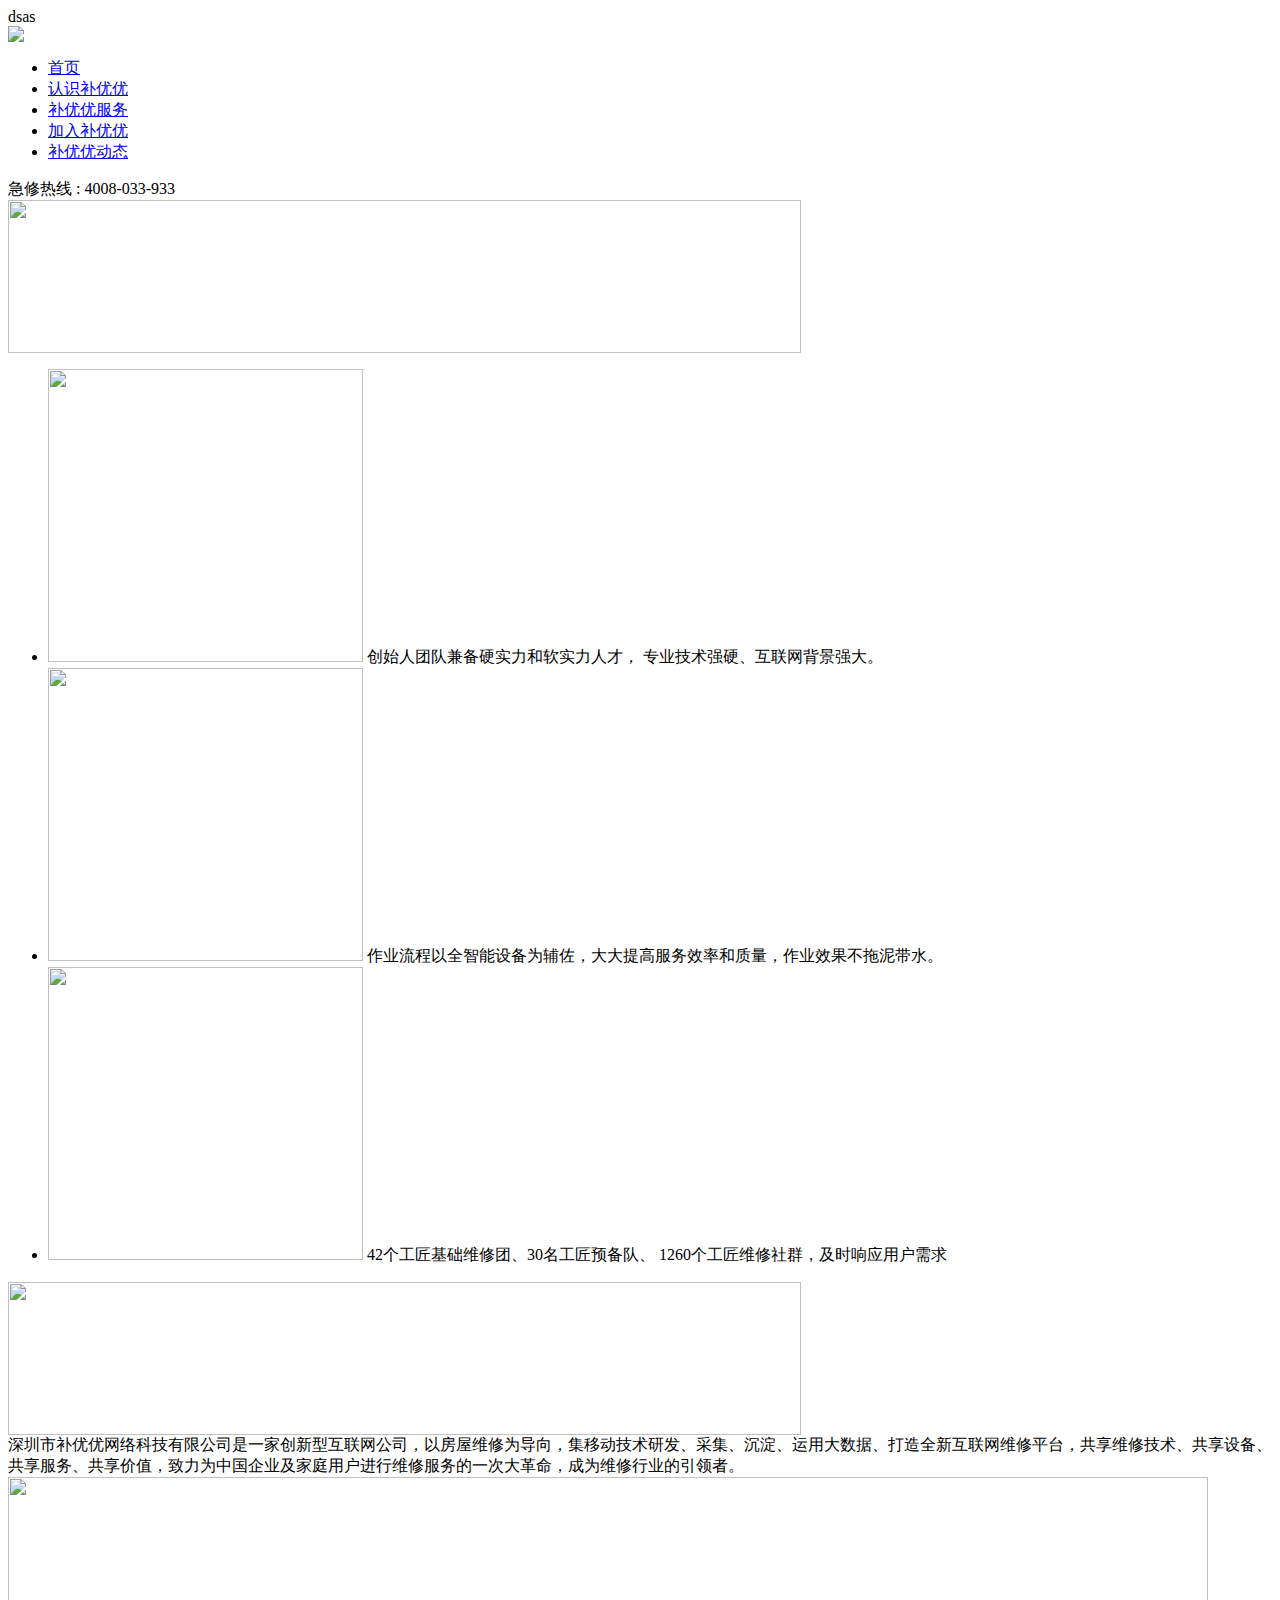
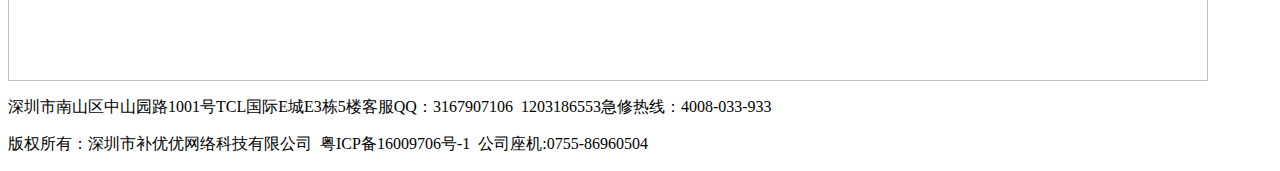
==== about.html @ 73b58931 "Add files via upload" ====
<!DOCTYPE html PUBLIC "-//W3C//DTD XHTML 1.0 Transitional//EN" "http://www.w3.org/TR/xhtml1/DTD/xhtml1-transitional.dtd">
<html xmlns="http://www.w3.org/1999/xhtml">
<head>
<meta http-equiv="Content-Type" content="text/html; charset=utf-8" />
<meta http-equiv="X-UA-Compatible" content="IE=edge,chrome=1" />
<title>认识补优优_深圳市补优优网络科技有限公司</title>
<link href="../pcportal/css/style.css" rel="stylesheet" type="text/css" />
<link href="../pcportal/css/BuuCommon.css" rel="stylesheet" type="text/css" />
<script src="../pcportal/js/html5.js"></script>
</head>
dsas
<body>
<header class="hd">
	<div class="inner">
    	<a href="../pcportal/index.html" class="logo"><img src="../pcportal/image/index_02.png"/></a>
        <nav>
        	<ul id="menu">         
            	<li ><a href="../pcportal/index.html">首页</a></li>
                <li class="active"><a href="../pcportal/about.html">认识补优优</a></li>
                <li ><a href="../pcportal/projects.html">补优优服务</a></li>
                <li ><a href="../pcportal/zmdrbuu.html">加入补优优</a></li>
                <li ><a href="../pcPortal/displayBuuNewsList.action">补优优动态</a></li>
            </ul>
        </nav>
        <div class="tel_buu">急修热线 : 4008-033-933 </div>
    </div>
</header>
    <!--什么是补优优-->
    <div class="about_hfu"> </div>
    <!--补优优优势-->
<div class="about_youshi">
      <div class="about_yous"><img src="../pcportal/image/about_05.png" width="793" height="153" /></div>
      <div class="about_yo_1">
        <ul>
          <li><img src="../pcportal/image/about_09.png" width="315" height="293" />
            <span>创始人团队兼备硬实力和软实力人才， 专业技术强硬、互联网背景强大。 </span>
          </li>
            <li><img src="../pcportal/image/about_11.png" width="315" height="293" />
            <span>作业流程以全智能设备为辅佐，大大提高服务效率和质量，作业效果不拖泥带水。  </span>
          </li>
          <li><img src="../pcportal/image/about_09.png" width="315" height="293" />
            <span>42个工匠基础维修团、30名工匠预备队、 1260个工匠维修社群，及时响应用户需求</span>
          </li>
        </ul>
        
      </div>
 </div>
 
       
      
<!--补优优背景-->
  <div class="abot_bj">
     <div class="abot_bj_top"><img src="../pcportal/image/about_19.png" width="793" height="153" /></div>
     <div class="abot_bj_wz">深圳市补优优网络科技有限公司是一家创新型互联网公司，以房屋维修为导向，集移动技术研发、采集、沉淀、运用大数据、打造全新互联网维修平台，共享维修技术、共享设备、共享服务、共享价值，致力为中国企业及家庭用户进行维修服务的一次大革命，成为维修行业的引领者。</div>
    <div class="abot_bj_imgz"><img src="../pcportal/image/about_23.png"  width="1200" height="204"/></div>
    
  </div>   
  
  
     <div id="footer" >
       <p class="clearfix"><span class="span_address">深圳市南山区中山园路1001号TCL国际E城E3栋5楼</span><span class="span_kefu">客服QQ：3167907106&nbsp;&nbsp;1203186553</span><span class="span_tel">急修热线：4008-033-933</span></p>
       <p class="bq_footer">版权所有：深圳市补优优网络科技有限公司&nbsp;&nbsp;粤ICP备16009706号-1&nbsp;&nbsp;公司座机:0755-86960504</p>
 </div>
</body>
</html>
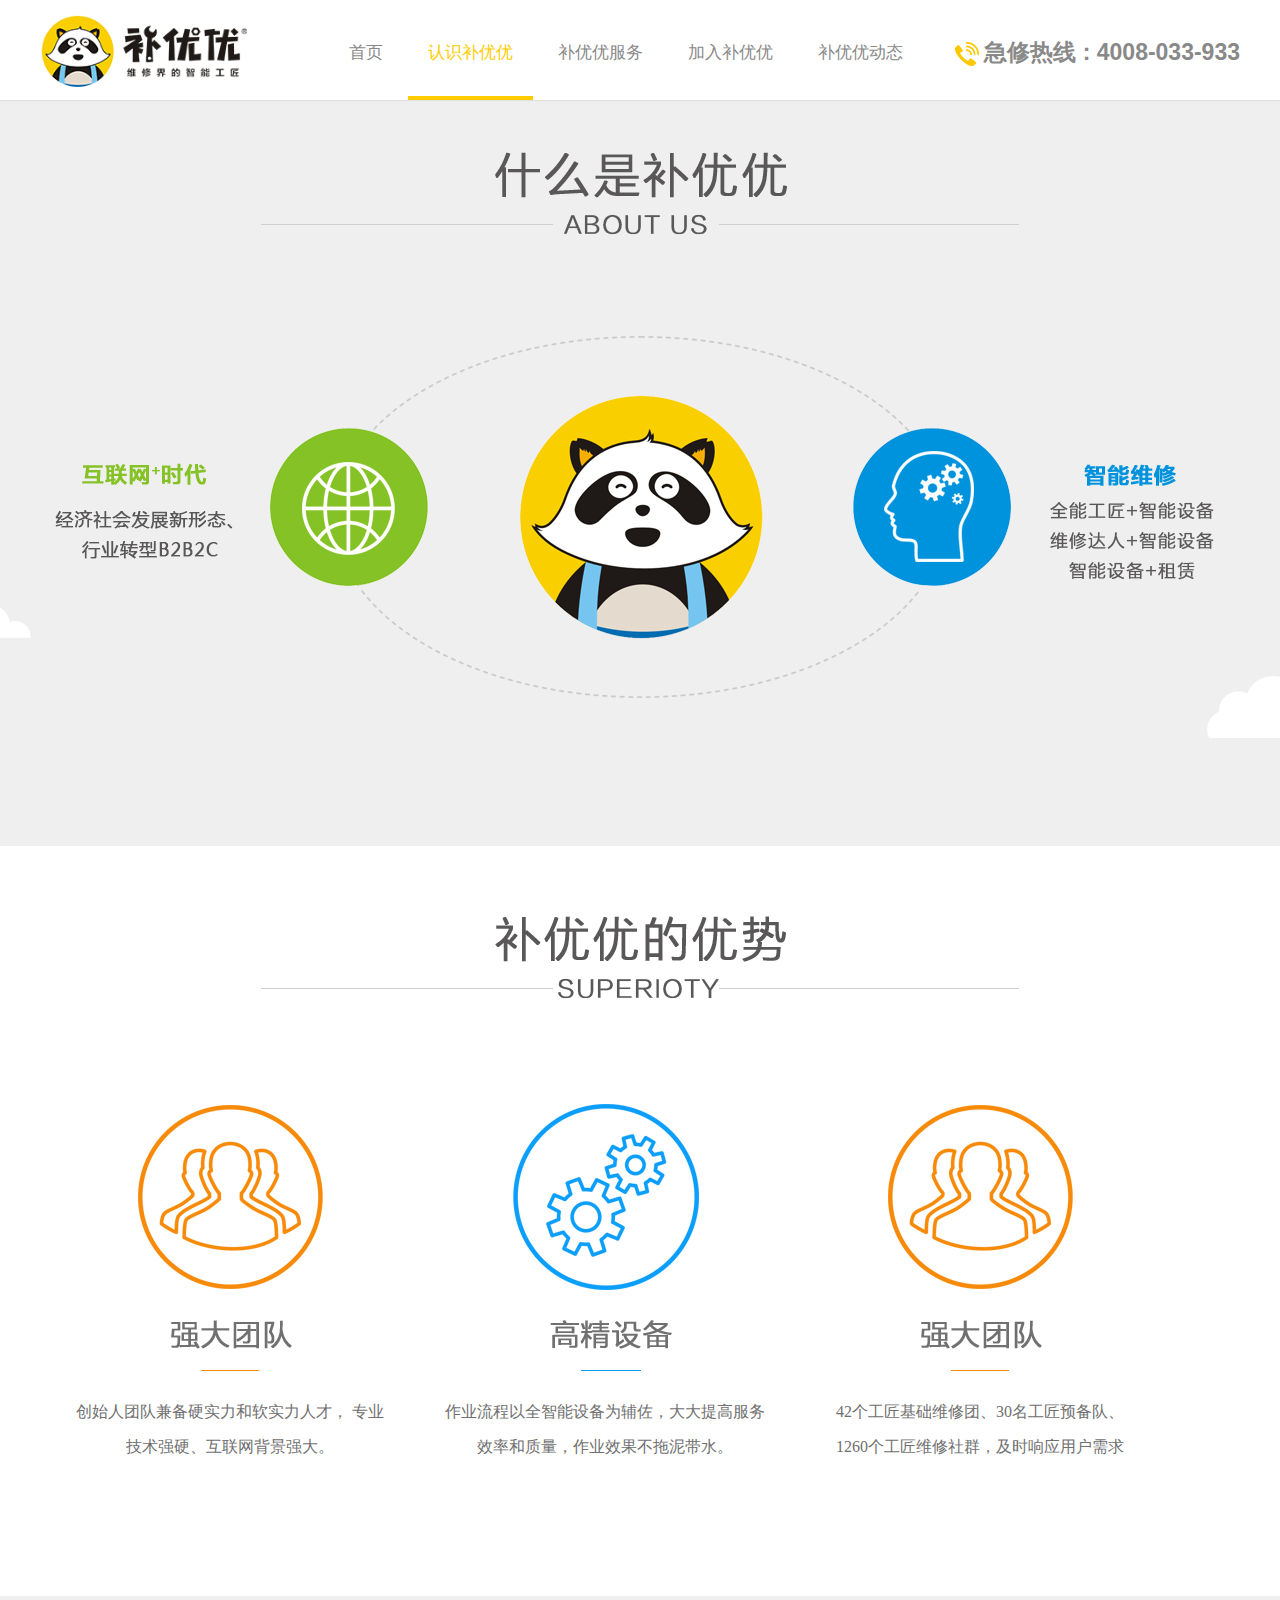
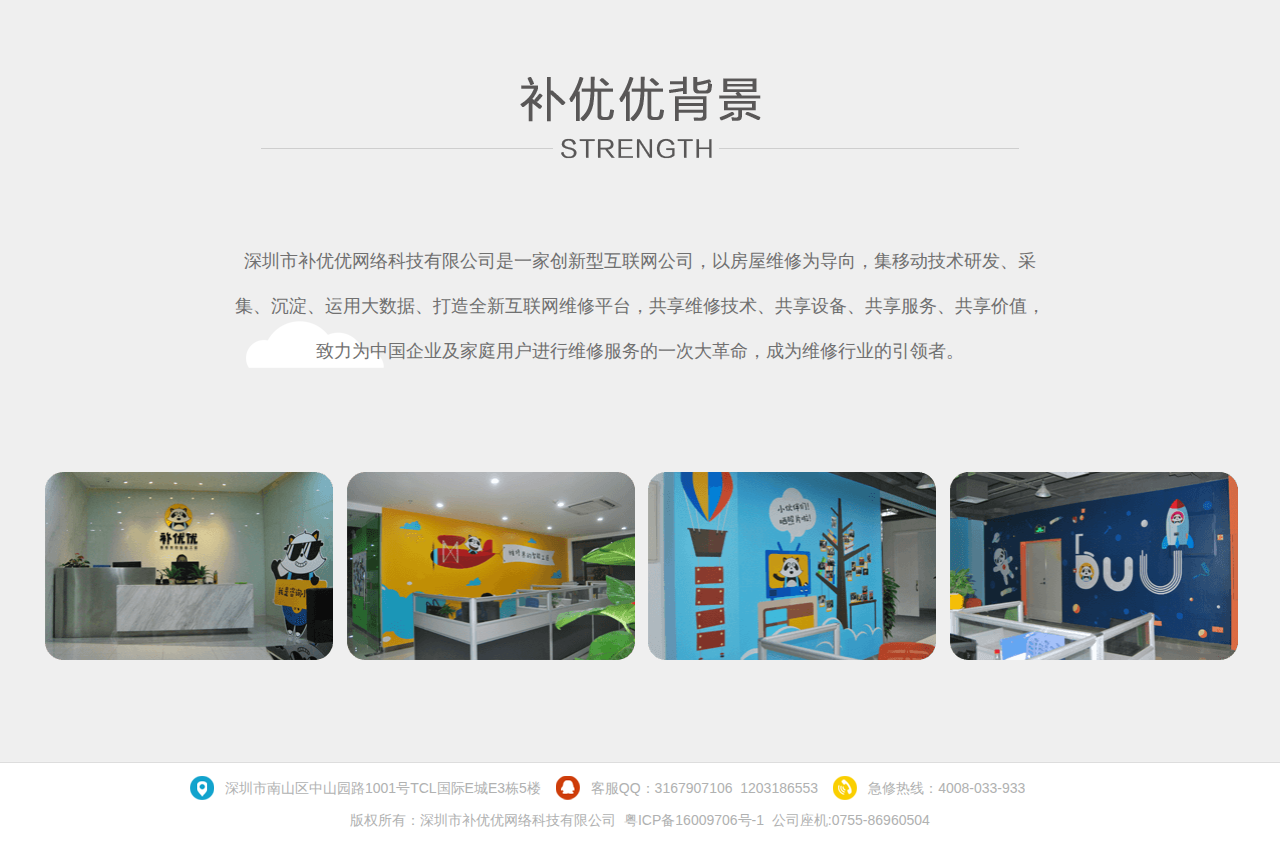
==== commit e298463d: "Update about.html" ====
--- a/about.html
+++ b/about.html
@@ -4,22 +4,22 @@
 <meta http-equiv="Content-Type" content="text/html; charset=utf-8" />
 <meta http-equiv="X-UA-Compatible" content="IE=edge,chrome=1" />
 <title>认识补优优_深圳市补优优网络科技有限公司</title>
-<link href="../pcportal/css/style.css" rel="stylesheet" type="text/css" />
-<link href="../pcportal/css/BuuCommon.css" rel="stylesheet" type="text/css" />
-<script src="../pcportal/js/html5.js"></script>
+<link href="css/style.css" rel="stylesheet" type="text/css" />
+<link href="css/BuuCommon.css" rel="stylesheet" type="text/css" />
+<script src="js/html5.js"></script>
 </head>
 dsas
 <body>
 <header class="hd">
 	<div class="inner">
-    	<a href="../pcportal/index.html" class="logo"><img src="../pcportal/image/index_02.png"/></a>
+    	<a href="index.html" class="logo"><img src="image/index_02.png"/></a>
         <nav>
         	<ul id="menu">         
-            	<li ><a href="../pcportal/index.html">首页</a></li>
-                <li class="active"><a href="../pcportal/about.html">认识补优优</a></li>
-                <li ><a href="../pcportal/projects.html">补优优服务</a></li>
-                <li ><a href="../pcportal/zmdrbuu.html">加入补优优</a></li>
-                <li ><a href="../pcPortal/displayBuuNewsList.action">补优优动态</a></li>
+            	<li ><a href="index.html">首页</a></li>
+                <li class="active"><a href="about.html">认识补优优</a></li>
+                <li ><a href="projects.html">补优优服务</a></li>
+                <li ><a href="zmdrbuu.html">加入补优优</a></li>
+                <li ><a href="displayBuuNewsList.action">补优优动态</a></li>
             </ul>
         </nav>
         <div class="tel_buu">急修热线 : 4008-033-933 </div>
@@ -29,16 +29,16 @@
     <div class="about_hfu"> </div>
     <!--补优优优势-->
 <div class="about_youshi">
-      <div class="about_yous"><img src="../pcportal/image/about_05.png" width="793" height="153" /></div>
+      <div class="about_yous"><img src="image/about_05.png" width="793" height="153" /></div>
       <div class="about_yo_1">
         <ul>
-          <li><img src="../pcportal/image/about_09.png" width="315" height="293" />
+          <li><img src="image/about_09.png" width="315" height="293" />
             <span>创始人团队兼备硬实力和软实力人才， 专业技术强硬、互联网背景强大。 </span>
           </li>
-            <li><img src="../pcportal/image/about_11.png" width="315" height="293" />
+            <li><img src="image/about_11.png" width="315" height="293" />
             <span>作业流程以全智能设备为辅佐，大大提高服务效率和质量，作业效果不拖泥带水。  </span>
           </li>
-          <li><img src="../pcportal/image/about_09.png" width="315" height="293" />
+          <li><img src="image/about_09.png" width="315" height="293" />
             <span>42个工匠基础维修团、30名工匠预备队、 1260个工匠维修社群，及时响应用户需求</span>
           </li>
         </ul>
@@ -50,9 +50,9 @@
       
 <!--补优优背景-->
   <div class="abot_bj">
-     <div class="abot_bj_top"><img src="../pcportal/image/about_19.png" width="793" height="153" /></div>
+     <div class="abot_bj_top"><img src="image/about_19.png" width="793" height="153" /></div>
      <div class="abot_bj_wz">深圳市补优优网络科技有限公司是一家创新型互联网公司，以房屋维修为导向，集移动技术研发、采集、沉淀、运用大数据、打造全新互联网维修平台，共享维修技术、共享设备、共享服务、共享价值，致力为中国企业及家庭用户进行维修服务的一次大革命，成为维修行业的引领者。</div>
-    <div class="abot_bj_imgz"><img src="../pcportal/image/about_23.png"  width="1200" height="204"/></div>
+    <div class="abot_bj_imgz"><img src="image/about_23.png"  width="1200" height="204"/></div>
     
   </div>   
   
--- a/css/style.css
+++ b/css/style.css
@@ -0,0 +1,237 @@
+@charset "utf-8";
+/* CSS Document */
+body{ margin:0px; padding:0px; color:#707070; }
+.bgcolor{ background:#f2f2f2;}
+ul{ margin:0px; padding:0px;}
+ul li{ margin:0px; padding:0px; list-style-type:none;}
+a:link,a:visited {color:#707070;  text-decoration:none;font-size:20px;}
+a:hover,a:active{color:#707070;   text-decoration:none;}
+img{ border:0px;}
+
+
+/*头部区域*/
+.hd{ width:100%; height:100px; background:#fff; position:fixed; top:0; left:0; z-index:1; min-width:1200px; color:#666; box-shadow:0px 1px 1px #E1E1E1;}
+.hd .inner{ width:1200px; height:100px; margin:0 auto;}
+.hd .logo{float:left;margin-right:20px; margin-bottom:5px;  height:100px;}
+.hd .logo img{height:100px;}
+.hd nav{ float:left; margin-left:54px; }
+.hd nav li{ float:left; margin-right:5px;}
+.hd  li a{ box-sizing:border-box; text-decoration:none; font-size:17px; border-bottom:0px solid #FC0; line-height:106px; display:block; height:100px; padding-left:20px; padding-right:20px; color:#898989; transition: all .6s ease-out;}
+.hd nav li a:hover,.hd nav li.active a{ border-bottom:4px solid #FC0; color:#FC0;}
+.hd .inner .tel_buu{font-size:23px; font-weight:600; color:#898989; padding-left:33px; overflow:hidden; float:right;  height:103px; line-height:105px; display:block;background:url(../image/index_tel.png) left no-repeat; min-width:100px; transition: all .6s ease-out;}
+
+
+/* 什么是补优优 */
+.about_hfu{ width:100%; height:766px; background:url(../image/about_02.png) center; min-width:1200px; margin-top:60px;}
+
+/* 补优优优势*/
+.about_youshi{ height:750px; background-color:#FFF;}
+.about_yous,.abot_bj_top{ width:797px;margin:auto; height:213px; padding-top:30px; background:none;}
+.about_yo_1{ width:1200px;margin:auto; height:480px;}
+.about_yo_1 ul{ list-style:none; height:480px;}
+.about_yo_1 ul li{ font-family:"微软雅黑"; font-size:16px; width:320px; color:#707070; text-align:center; line-height:35px; float:left; margin-left:30px; margin-right:25px;}
+.about_yo_1 ul li span{ float:left; width:320px;}
+
+/* 补背景优*/
+.abot_bj{ background:url(../image/about_22.png) #fff; height:766px; margin:auto; min-width:1200px;}
+
+.abot_bj_wz{ font-family:"微软雅黑"; font-size:18px; width:810px; color:#707070;margin:auto; text-align:center;line-height:45px; background:none;  }
+.abot_bj_imgz{ height:204px; width:1200px; margin: auto; padding-top:90px; background:none;}
+
+/* 新闻动态*/
+.news_banner{ height:509px; background:url(../image/news.png) center; width:100%; min-width:1200px;}
+.new_list_title{background:#fff; border-bottom:#CCC 1px solid; margin:0px auto; text-align:center; width:100%;}
+.new_list_lis{ margin:0px auto; width:300px;}
+.new_list_lis ul{ margin:20px auto 0px auto;}
+.new_list_lis ul li{ color:#707070;font-family:"微软雅黑"; font-size:20px; float:left; text-align:center;  padding-left:10px; padding-right:10px; height:55px;}
+.new_list_lis ul li a{  display:block; height:100%;}
+.new_list_lis ul li a:link,.new_list_lis ul li a:visited {color:#707070; font-size:20px; text-decoration:none;}
+.new_list_lis ul li a:hover,.new_list_lis ul li a.active{color:#fcc800; font-size:20px;border-bottom:2px solid #fcc800; }
+.new_list_lis ul ll .li_line{width:50px; font-size:25px; text-align:center; }
+.clear{ clear:both;}
+
+/* 新闻列表*/
+.new_list{ width:100%; background:#f2f2f2; }
+.new_list_one{ margin:0px auto;width:1200px; padding-top:24px;background:#f2f2f2;}
+.new_list li{ width:576px; float:left; border:#000 1px solid; height:369px; background:#FFF; border:#CCC 1px solid; margin-right:10px; margin-left:10px; margin-bottom:20px;}
+.new_list li .new_list_img{ width:536px; height:259px; margin:0 auto; padding-top:16px;}
+.new_list li .title{ color:#707070;font-family:"微软雅黑"; font-size:20px; height:40px; width:535px; margin:0 auto; padding-top:10px;}
+.new_list li .date{width:535px; margin:0 auto; padding-top:10px; height:30px; color:#707070;font-family:"微软雅黑"; font-size:15px; }
+.new_list li .date span{ padding-left:22px;  position:relative;}
+.new_list li .date img{ position:absolute;  left:0px; top:2px;}
+
+
+/*CSS manu style pagination*/
+
+div.digg {
+	padding-right: 3px; padding-left: 3px; padding-bottom: 25px; margin: 3px; padding-top: 3px; text-align: center; background:none; 
+}
+div.digg a {
+	border-right: #555555 1px solid; padding-right: 5px; border-top: #555555 1px solid; padding-left: 5px; padding-bottom: 2px; margin: 5px; border-left: #555555 1px solid; color: #555555; padding-top: 2px; border-bottom: #555555 1px solid; text-decoration: none
+}
+div.digg a:hover {
+	border-right: #555555 1px solid; border-top: #555555 1px solid; border-left: #555555 1px solid; color: #000; border-bottom: #555555 1px solid
+}
+div.digg a:active {
+	border-right: #555555 1px solid; border-top: #555555 1px solid; border-left: #555555 1px solid; color: #000; border-bottom: #555555 1px solid
+}
+div.digg span.current {
+	border-right: #555555 1px solid; padding-right: 5px; border-top: #555555 1px solid; padding-left: 5px; font-weight: bold; padding-bottom: 2px; margin: 2px; border-left: #555555 1px solid; color: #fff; padding-top: 2px; border-bottom: #555555 1px solid; background-color: #555555
+}
+
+/* 新闻详情页面*/
+.new_details{background:#f2f2f2;  font-size:20px; font-family:"微软雅黑"; padding-top:15px; min-width:1200px; margin-bottom:15px; padding-bottom:10px; }
+.new_details_1{ width:1200px; background:#FFF; margin:0 auto;box-shadow:1px 1px 1px 1px #D7D7D7;}
+.new_details_titile{ width:800px; margin:0 auto; text-align:center; padding-top:25px; font-size:20px; font-weight:bold; }
+.new_details_tade{ width:400px ; margin:0 auto; font-size:14px; padding-top:20px;}
+.new_details_tade span{ position:relative; padding-left:22px;}
+.new_details_tade span img{ position:absolute; top:2px; left:0px;}
+.new_details_1 .line{ width:1100px; height:110px; border-bottom:#CCC 1px solid; margin:5px auto;}
+
+.new_details_content{ width:800px; margin:0 auto;padding-top:20px; font-size:14px; line-height:25px;}
+.new_details_content img{ padding-top:20px;}
+
+
+
+/* 维修项目*/
+.projects_banner{ height:509px; background:url(../image/pejieo.png) center; width:100%; min-width:1200px;}
+.project{background:#fff; border-bottom:#CCC 1px solid; margin:0px auto; text-align:center; width:100%; min-width:1200px; }
+.project_lis{ margin:0px auto; min-width:1200px; width:100%; background:#fff;}
+.project_lis ul{ margin:20px auto 0px auto; max-width:1200px;}
+.project_lis ul li{ font-family:"微软雅黑"; font-size:20px;  float:left; text-align:center;  padding-left:30px; padding-right:20px; height:55px; min-width:120px; }
+.project_lis ul li a{  display:block; height:100%; padding:0px; }
+.project_lis ul li a:link,.project_lis ul li a:visited {color:#7b7b7b ;  font-size:20px; text-decoration:none;}
+.project_lis ul li a:hover,.project_lis ul li a.active{ padding:0px; color:#fcc800; font-size:20px;border-bottom:3px solid #fcc800; box-sizing:border-box; }
+.project_lis ul li.li_line{ font-weight: width:120px; font-size:20px; text-align:center; color:#dddddd; font-family:Arial, Helvetica, sans-serif; }
+.clear{ clear:both;}
+
+/* 维修项目九宫格*/
+.project_nine{ width:1200px; margin:0 auto;}
+.project_nine li{ background:#FFF; margin:0 auto; height:205px; width:340px;float:left; margin-top:30px; margin-bottom:0px; margin-left:25px; padding-right:25px;}
+.project_nine li img{ margin:0 auto; height:155px; width:147px; display:block; margin-top:25px;}
+.project_nine li a:link,.project_nine li a:visited {  border:#CCC 1px solid; display:block; height:200px; width:365px; }
+.project_nine li a:hover,.project_nine li a:active {  border:#fcc800 1px solid;display:block; }
+
+
+/* 维修项弹出框*/
+.project_box{background-color:#000; position:fixed; z-index:9999;  left:0px; top:0px; width:100%; height:100%;opacity: 0.6; filter: alpha(opacity=60); display:none; }
+.project_popue{ height:520px; width:580px; background:#fed100; margin: 0 auto;border-radius:15px; display:none; position:fixed; left:50%; margin-left:-290px; top:50%; margin-top:-262.5px; z-index:9999;}
+.project_popue_top{ background:none; width:530px; height:50px; padding-top:10px; margin:0 auto;  overflow:hidden; }
+.project_popue_title{background:none;  font-family:"微软雅黑"; font-size:25px; color:#3b3b3b; display:block; width:480px;float:left; text-align:left; }
+.project_popue_title1{ width:35px; float:right; cursor:pointer; background:none; }
+.project_popue_bj{ background:#FFF; width:530px; height:400px; margin:0 auto;}
+.project_popue_bj img{ margin:0 auto; width:429px; height:331px; display:block; padding-top:30px;}
+.project_bottm{ width:266px; height:39px; margin:0 auto; margin-top:10px;}
+/*快速下单*/
+.order_bj{ background:#f2f2f2; padding:10px 0px;min-width:1200px;overflow:hidden;}
+.order{  margin:10px auto; border:#CCC 1px solid; background:#fff; width:100%; width:1200px; padding-top:15px; padding-bottom:15px;  }
+.order img{ width:956px; margin:0 auto; display:block; }
+
+
+/*服务流程*/
+.process_bj{ background:#f2f2f2;  padding-top:25px; padding-bottom:25px; min-width:1200px; }
+.process{width:1200px; margin:0 auto; border:#CCC 1px solid; background:#fff; padding-top:15px; padding-bottom:15px;}
+.process img{ max-width:759px; margin:0 auto; display:block; }
+
+/*服务价格页面*/
+
+.service_nine{ width:1160px; margin:0 auto; background:#FFF; margin-top:20px; }
+
+.service_lien{ width:1160px; margin:0 auto;border:1px solid #ccc; border-bottom:0px; }
+.service_lien li{clear:both; display:block; position:relative; height:46px;}
+.service_lien li a{ font-size:20px; display:block;width:100%;overflow:hidden;  height:45px; line-height:165%;border-bottom:1px solid #CCC; background:url(../image/svreive_03.png) 97% center no-repeat;}
+.service_lien li a img{ padding-left:25px; padding-top:7px; padding-right:6px;}
+.service_lien li a:hover{position:absolute; top:-1px; left:-1px; width:100%;border:1px solid #fcc800;background:url(../image/svreive_16.png) 97% center no-repeat #f1f1f1; }
+
+
+
+
+/*---加盟补优优---*/
+.jmbuu_box{ background:#f1f1f1; width:1000px; margin:10px auto; border:1px solid #dad9d9; padding:30px 45px;}
+.jmbuu_box p{ background:none; line-height:35px; margin:0px; padding:0px; font-weight:800; color:#8d8989;}
+.jmbuu_box_hder b{ width:10px; height:10px;  background:#fcbc34; display:inline-table; margin-right:5px;}
+.jmbuu_box .jmbuu_title{ margin-top:30px; width:1000px; height:40px; line-height:40px; color:#fff; font-size:17px; background:#fcbc34; text-align:center;}
+
+.input_style{    color:#333;
+    line-height:normal;
+    font-family:"Microsoft YaHei",Tahoma,Verdana,SimSun;
+    font-style:normal;
+    font-variant:normal;
+    font-size-adjust:none;
+    font-stretch:normal;
+    font-weight:normal;
+    margin-top:0px;
+    margin-bottom:0px;
+    margin-left:0px;
+    padding-top:4px;
+    padding-right:4px;
+    padding-bottom:4px;
+    padding-left:4px;
+    font-size:15px;
+    outline-width:medium;
+    outline-style:none;
+    outline-color:invert;
+    border-top-left-radius:3px;
+    border-top-right-radius:3px;
+    border-bottom-left-radius:3px;
+    border-bottom-right-radius:3px;
+    text-shadow:0px 1px 2px #fff;
+    background-attachment:scroll;
+    background-repeat:repeat-x;
+    background-position-x:left;
+    background-position-y:top;
+    background-size:auto;
+    background-origin:padding-box;
+    background-clip:border-box;
+    background-color:rgb(255,255,255);
+    margin-right:8px;
+    border-top-color:#ccc;
+    border-right-color:#ccc;
+    border-bottom-color:#ccc;
+    border-left-color:#ccc;
+    border-top-width:1px;
+    border-right-width:1px;
+    border-bottom-width:1px;
+    border-left-width:1px;
+    border-top-style:solid;
+    border-right-style:solid;
+    border-bottom-style:solid;
+    border-left-style:solid;}
+.input_style:focus {
+     border: 1px solid #fcbc34;
+    -webkit-box-shadow: 0px 0px 6px #fcbc34;
+     -moz-box-shadow: 0px 0px 5px #fcbc34;
+     box-shadow: 0px 0px 5px #fcbc34;   
+    
+}
+
+.jmbuu_submit{ width:900px; margin:20px auto; padding:3px 10px; background:none; }
+.jmbuu_submit div{ height:50px; line-height:50px; width:100%; display:block; clear:both;background:none;}
+.jmbuu_submit div label{ width:30%; float:left;  height:50px; display:block; text-align:right; font-weight:bold;}
+.jmbuu_submit div  p{ width:69%; float:right;  height:30px; margin-top:10px;}
+.jmbuu_submit div p input[type=text]{ width:350px;}
+.sendecode{ background:#de0102; color:#fff; text-align:center; border:0; height:30px; border-radius:3px; cursor:pointer;}
+.submit_btn{ cursor:pointer; width:200px; color:#fff; height:35px; background:#fcbc34; border-radius:5px; margin:10px auto; border:0px; padding:10px; font-size:16px; font-weight:bold;}
+.sendecode:disabled{background:#ccc;}
+.jmbuu_submit font{ color:#F00;}
+/*--工人招募---*/
+.zmdr_list{ min-width:1200px; margin:5px auto;}
+.grzm_box{ width:850px; margin:15px auto;}
+.grzm_box li{ text-align:center; *float:left !important; display:inline-table; width:31%; margin:10px 1%; }
+.grzm_box li a{padding-top:25px; padding-bottom:15px; border:1px solid #dcdddd; display:block; box-sizing:border-box; }
+.grzm_box li a:hover{ border:1px solid #fcc800; box-shadow:0px 0px 1px #F90;}
+.grzm_box li b{ display:block; height:30px;  padding:5px;}
+.grzm_box li span{ display:block; width:200px; background:#fcc800; border-radius:20px; margin:10px auto; color:#fff; font-size:15px; padding:5px; }
+
+.zmdr_show_box{ position:relative;text-align:center; width:485px; position:fixed; top:50%; margin-top:-194.5px; left:50%; margin-left:-242.5px; background:#fed100; z-index:9999; border-radius:10px; padding-top:60px;}
+.zmdr_box_img{ position:absolute; left:10px; top:-94px;width:150px;}
+.zmdr_show_box_close{ position:absolute; float:right; display:block; float:right; background:url(../image/objei_03.png); right:20px; width:30px; height:31px; *width:35px; *height:35px; top:15px; background-size:30px 31px;  }
+.zmdr_contain{ padding:20px 30px; height:300px; overflow:auto; color:#8b8b8b; width:80%; margin:0px auto; 
+
+}
+.zmdr_contain p{ color:#8e8e8e;font-size:16px;text-align:left; border-bottom:1px solid #CCC; line-height:25px; font-size:13px;}
+.zmdr_contain p b{ font-size:16px; *float:left;}
+.zmdr_p_content{ padding:10px 0px; font-style:inherit;}
+.zmdr_tel{ padding:5px; margin:0px auto; }
+.zmdr_contain .zmdr_p_header{ height:35px; line-height:40px;  overflow:hidden; }
+.zmdr_p_header span{ float:right; font-size:14px;}--- a/css/BuuCommon.css
+++ b/css/BuuCommon.css
@@ -0,0 +1,509 @@
+@charset "utf-8";
+body,html,header,section,div,ul,li,div,a,p,h1{
+	padding:0;
+	margin:0;
+    font-family: "Microsoft YaHei",Helvetica,Arial,sans-serif;
+    font-size: 14px;
+    line-height: 1.42857143;
+    background-color: #fff;
+	list-style-type:none;
+
+}
+a{ text-decoration:none; background:none;}
+
+/*公共类*/
+.section{ height:100%; overflow:hidden; min-width:1200px;position:relative; background-size:100% 90%;background-size:contain; }
+.section div{ background:none;}
+.section .w_1200{ position:absolute; z-index:2; width:1200px; margin-left:-600px; left:50%; height:100%; }
+.section .left{ position:absolute;left:5%; top:50%; margin-top:-200px; z-index:2 }
+.section .left li{ float:left; margin-right:20px; transition:0.5s;}
+.section .left li p{ font-size:18px; color:#333; margin:20px 0; }
+.section .left li a{ width:98px; height:36px; background:url(images/buy.jpg); display:block;}
+
+.section .right{ position:absolute;  right:5%; top:15%; text-align:right; z-index:3}
+.section .right h1{ font-size:34px; color:#333; font-weight:100;}
+.section .right p{ font-size:18px; color:#333; line-height:1.5em;margin-top:20px; margin-bottom:10px; }
+.section .right a{ color:#333;  text-decoration:underline;}
+.section .right a:hover{ text-decoration:none;}
+.section .bg{ position:absolute; right:0; bottom:0; z-index:1}
+
+
+
+/*第一页*/
+.s1{ background:url(../image/index_1.png) center bottom no-repeat #81cde4; position:relative; background-size:100% 90%;background-size: contain;}
+.s1 img{ position:absolute; bottom:20px; left:50%; margin-left:-175px;  opacity:0;  width:350px; z-index:4;-webkit-transform:translateX(0); }
+.s1.active img{ 
+opacity:1;
+animation-name:myfirst;
+animation-duration:8s;
+animation-timing-function:linear;
+-moz-animation-delay:0.1s;
+
+
+animation-play-state:running;
+/* Firefox: */
+-moz-animation-name:myfirst;
+-moz-animation-duration:8s;
+-moz-animation-timing-function:linear;
+-moz-animation-delay:0.1s;
+
+
+-moz-animation-play-state:running;
+/* Safari and Chrome: */
+-webkit-animation-name:myfirst;
+-webkit-animation-duration:8s;
+-webkit-animation-timing-function:linear;
+-moz-animation-delay:2s;
+
+-webkit-animation-play-state:running;
+/* Opera: */
+-o-animation-name:myfirst;
+-o-animation-duration:8s;
+-o-animation-timing-function:linear;
+-moz-animation-delay:0.1s;
+
+-o-animation-play-state:running;
+}
+
+@keyframes myfirst
+{
+0%{opacity:0;transform:translateX(2000px)}
+10%{opacity:1;transform:translateX(-30px)}
+20%{transform:rotate(180deg);}
+30%{transform:rotate(360deg);}
+40%{transform:translateX(-2000px)}
+50%{opacity:1;transform:translateX(0px)}
+55%{transform:rotate(-180deg);}
+60%{transform:rotate(-360deg);}
+70%{transform:translateY(-200px)}
+80%{transform:rotateY(360deg);}
+85%,90%,95%,98%,100%{transform-origin:top center}
+85%{transform:rotate(15deg)}
+90%{transform:rotate(-10deg)}
+95%{transform:rotate(5deg)}
+98%{transform:rotate(-5deg)}
+100%{transform:rotate(0deg)}
+}
+
+
+@-moz-keyframes myfirst /* Firefox */
+{
+0%{opacity:0;-moz-transform:translateX(2000px)}
+10%{opacity:1;-moz-transform:translateX(-30px)}
+20%{-moz-transform:rotate(180deg);}
+30%{-moz-transform:rotate(360deg);}
+40%{-moz-transform:translateX(-2000px)}
+50%{opacity:1;-moz-transform:translateX(0px)}
+55%{-moz-transform:rotate(-180deg);}
+60%{-moz-transform:rotate(-360deg);}
+70%{-moz-transform:translateY(-200px)}
+80%{-moz-transform:rotateY(360deg);}
+85%,90%,95%,98%,100%{-moz-transform-origin:top center}
+85%{-moz-transform:rotate(15deg)}
+90%{-moz-transform:rotate(-10deg)}
+95%{-moz-transform:rotate(5deg)}
+98%{-moz-transform:rotate(-5deg)}
+100%{-moz-transform:rotate(0deg)}
+}
+
+@-webkit-keyframes myfirst /* Safari and Chrome */
+{
+0%{opacity:0;-webkit-transform:translateX(2000px)}
+10%{opacity:1;-webkit-transform:translateX(-30px)}
+20%{-webkit-transform:rotate(180deg);}
+30%{-webkit-transform:rotate(360deg);}
+40%{-webkit-transform:translateX(-2000px)}
+50%{opacity:1;-webkit-transform:translateX(0px)}
+55%{-webkit-transform:rotate(-180deg);}
+60%{-webkit-transform:rotate(-360deg);}
+70%{-webkit-transform:translateY(-200px)}
+80%{-webkit-transform:rotateY(360deg);}
+85%,90%,95%,98%,100%{-webkit-transform-origin:top center}
+85%{-webkit-transform:rotate(15deg)}
+90%{-webkit-transform:rotate(-10deg)}
+95%{-webkit-transform:rotate(5deg)}
+98%{-webkit-transform:rotate(-5deg)}
+100%{-webkit-transform:rotate(0deg)}
+}
+
+@-o-keyframes myfirst /* Opera */
+{
+0%{opacity:0;-o-transform:translateX(2000px)}
+10%{opacity:1;-o-transform:translateX(-30px)}
+20%{-o-transform:rotate(180deg);}
+30%{-o-transform:rotate(360deg);}
+40%{-o-transform:translateX(-2000px)}
+50%{opacity:1;-o-transform:translateX(0px)}
+55%{-o-transform:rotate(-180deg);}
+60%{-o-transform:rotate(-360deg);}
+70%{-o-transform:translateY(-200px)}
+80%{-o-transform:rotateY(360deg);}
+85%,90%,95%,98%,100%{-o-transform-origin:top center}
+85%{-o-transform:rotate(15deg)}
+90%{-o-transform:rotate(-10deg)}
+95%{-o-transform:rotate(5deg)}
+98%{-o-transform:rotate(-5deg)}
+100%{-o-transform:rotate(0deg)}
+}
+
+
+@-webkit-keyframes bounceInRight{
+0%{opacity:0;-webkit-transform:translateX(2000px)}
+10%{opacity:1;-webkit-transform:translateX(-30px)}
+20%{-webkit-transform:translateX(10px)}
+30%{opacity:1;-webkit-transform:translateX(30px)}
+40%{-webkit-transform:translateX(-2000px)}
+50%{opacity:1;-webkit-transform:translateX(0px)}
+60%{-webkit-transform:translateX(0)}
+80%{-webkit-transform:rotate(45deg);}
+100%{-webkit-transform:rotate(-45deg);}
+}
+@-moz-keyframes bounceInRight{
+0%{opacity:0;
+-moz-transform:translateX(2000px)}
+60%{opacity:1;
+-moz-transform:translateX(-30px)}
+80%{-moz-transform:translateX(10px)}
+100%{-moz-transform:translateX(0)}
+}
+
+
+.a_btn{ padding:10px 45px; border-radius:30px;border:2px solid #facf00; font-size:20px; color:#fff; margin-top:30px; display:block; position:absolute; font-weight:400;}
+
+
+
+h1{font-size:50px; margin:0px; padding:0px;  padding:10px 0px;background:none; font-weight:normal;}
+.p_text{padding:10px auto; line-height:45px;font-size:22px; background:none;}
+
+/*第二页*/
+.colorFC0{ color:#FC0;}
+.s2{ background:url(../image/index_2.png) center bottom no-repeat #fff; background-size:100% 90%;background-size: contain;}
+.s2 .s2_01{ margin-left:100px; top:50%; margin-top:-200px; z-index:2; position:absolute;  }
+.s2 .s2_01 b{ font-weight:normal;}
+.s2 .s2_01 h1,.s2 .s2_01 p,.s2 .s2_01 a{-webkit-transform:translatex(-200%); transform:translatex(-200%);transition:0.3s;}
+.s2 .s2_01 h1{color:#535353; transition-delay:0.8s;}
+.s2 .s2_01 p{ color:#b9b9b9;  transition-delay:1s;}
+.s2 .s2_01 a{ transition-delay:1.2s;}
+.s2.active h1,.s2.active p,.s2.active a{-webkit-transform:translateY(0); transform:translateY(0);}
+
+.s2 .s2_01 a:hover{ background:#facf00; color:#fff;}
+
+
+
+
+.s3{ background:url(../image/index_3.png)   center bottom no-repeat #fff; background-size:100% 90%;background-size: contain;}
+.s3 img{ position:absolute;  margin-left:100px; top:50%; margin-top:-200px; transform:rotate(0deg); -webkit-transform:rotate(0deg);-ms-transform:rotate(0deg);-o-transform:rotate(0deg);}
+.s3.active img{animation:rotateIn 1s .2s ease both;-webkit-animation:rotateIn 1s .2s ease both;-moz-animation:rotateIn 1s .2s ease both;-o-animation:rotateIn 1s .2s ease both;}
+@keyframes rotateIn{
+0%{transform-origin:center center;
+transform:rotate(-200deg);
+opacity:0}
+100%{-webkit-transform-origin:center center;
+-webkit-transform:rotate(0);
+opacity:1}
+}
+@-webkit-keyframes rotateIn{
+0%{-webkit-transform-origin:center center;
+-webkit-transform:rotate(-200deg);
+opacity:0}
+100%{transform-origin:center center;
+     transform:rotate(0);
+opacity:1}
+}
+@-moz-keyframes rotateIn{
+0%{-moz-transform-origin:center center;
+-moz-transform:rotate(-200deg);
+opacity:0}
+100%{-moz-transform-origin:center center;
+-moz-transform:rotate(0);
+opacity:1}
+}
+@-o-keyframes rotateIn{
+0%{-o-transform-origin:center center;
+-o-transform:rotate(-200deg);
+opacity:0}
+100%{-o-transform-origin:center center;
+-o-transform:rotate(0);
+opacity:1}
+}
+.s3 .s3_01{  right:12%; top:50%; margin-top:-150px;z-index:2; position:absolute; background:none; float:right; }
+.s3 .s3_01 h1,.s3 .s3_01 p,.s3 .s3_01 a{-webkit-transform:translatex(300%); transform:translatex(300%);transition:0.3s;}
+.s3 .s3_01 h1{color:#fff; transition-delay:0.8s;}
+.s3 .s3_01 p{ color:#fff;  transition-delay:1s;}
+.s3 .s3_01 a{ transition-delay:1.2s;}
+.s3.active h1,.s3.active p,.s3.active a{-webkit-transform:translatex(0); transform:translatex(0);}
+
+.s3 .s3_01 a:hover{ background:#facf00; color:#fff;}
+.s3 .a_btn{ color:#fff;}
+
+.s4{ background:url(../image/index_4.png)   center bottom no-repeat #fff; background-size:100% 90%;background-size: contain;}
+.s4 .s4_01{  margin-left:50px; top:50%; margin-top:-150px; z-index:2; position:absolute;  }
+.s4 .s4_01 b{ font-weight:normal;}
+.s4 .s4_01 h1,.s4 .s4_01 p,.s4 .s4_01 a{-webkit-transform:translatex(-300%); transform:translatex(-300%);transition:0.3s;}
+.s4 .s4_01 h1{color:#383431; transition-delay:0.8s;}
+.s4 .s4_01 p{ color:#b9b9b9;  transition-delay:1s;}
+.s4 .s4_01 a{ transition-delay:1.2s; }
+.s4.active h1,.s4.active p,.s4.active a{-webkit-transform:translateY(0); transform:translateY(0);}
+.s4 img{ position:absolute;  right:7%; top:50%; margin-top:-220px; transform:rotate(0deg);  -webkit-transform:rotate(0deg); -ms-transform:rotate(0deg);width:450px;}
+.s4.active img{animation:rotateIn 1s .2s ease both;-webkit-animation:rotateIn 1s .2s ease both;-moz-animation:rotateIn 1s .2s ease both;}
+
+@keyframes rotateIn{
+0%{transform-origin:center center;
+transform:rotate(-200deg);
+opacity:0}
+100%{-webkit-transform-origin:center center;
+transform:rotate(0);
+opacity:1}
+}
+@-webkit-keyframes rotateIn{
+0%{-webkit-transform-origin:center center;
+-webkit-transform:rotate(-200deg);
+opacity:0}
+100%{-webkit-transform-origin:center center;
+-webkit-transform:rotate(0);
+opacity:1}
+}
+@-moz-keyframes rotateIn{
+0%{-moz-transform-origin:center center;
+-moz-transform:rotate(-200deg);
+opacity:0}
+100%{-moz-transform-origin:center center;
+-moz-transform:rotate(0);
+opacity:1}
+}
+
+
+
+
+.s5{ background:url(../image/index_5.png)   center bottom no-repeat #19908f;}
+.s5 img{ position:absolute; margin-left:100px; top:50%; margin-top:-200px;transform:scale(0);-webkit-transform:scale(0);}
+.s5 .s5_img{margin-left:50px; top:50%; margin-top:150px;}
+.s5.active img{animation:bounceIn 1s .2s ease both;-webkit-animation:bounceIn 1s .2s ease both;-moz-animation:bounceIn 1s .2s ease both;}
+@keyframes rotateIn{
+0%{transform-origin:center center;
+transform:rotate(-200deg);
+opacity:0}
+100%{transform-origin:center center;
+transform:rotate(0);
+opacity:1}
+}
+@-webkit-keyframes rotateIn{
+0%{-webkit-transform-origin:center center;
+-webkit-transform:rotate(-200deg);
+opacity:0}
+100%{-webkit-transform-origin:center center;
+-webkit-transform:rotate(0);
+opacity:1}
+}
+@-moz-keyframes rotateIn{
+0%{-moz-transform-origin:center center;
+-moz-transform:rotate(-200deg);
+opacity:0}
+100%{-moz-transform-origin:center center;
+-moz-transform:rotate(0);
+opacity:1}
+}
+.s5 .s5_01{ right:12%; top:50%; margin-top:-150px; z-index:2; position:absolute; background:none; float:right; }
+.s5 .s5_01 h1 b{ font-weight:normal;}
+.s5 .s5_01 h1,.s5 .s5_01 p,.s5 .s5_01 a{-webkit-transform:translatex(400%); transform:translatex(400%);transition:0.5s;}
+.s5 .s5_01 h1{color:#fff; transition-delay:0.8s;}
+.s5 .s5_01 p{ color:#fff;  transition-delay:1s;}
+.s5 .s5_01 a{ transition-delay:1.2s; color:#fff;}
+.s5.active h1,.s5.active p,.s5.active a{-webkit-transform:translatex(0); transform:translatex(0);}
+
+.s5 .s5_01 a:hover{ background:#facf00; color:#fff;}
+@keyframes bounceIn{
+0%{opacity:0;
+transform:scale(.3)}
+50%{opacity:1;
+transform:scale(1.05)}
+70%{transform:scale(.9)}
+100%{transform:scale(1)}
+}
+@-webkit-keyframes bounceIn{
+0%{opacity:0;
+-webkit-transform:scale(.3)}
+50%{opacity:1;
+-webkit-transform:scale(1.05)}
+70%{-webkit-transform:scale(.9)}
+100%{-webkit-transform:scale(1)}
+}
+@-moz-keyframes bounceIn{
+0%{opacity:0;
+-moz-transform:scale(.3)}
+50%{opacity:1;
+-moz-transform:scale(1.05)}
+70%{-moz-transform:scale(.9)}
+100%{-moz-transform:scale(1)}
+}
+
+
+
+.s6{ background:url(../image/index_6.png) center bottom no-repeat #fcfdfe; perspective:500px;}
+.s6 img{ position:absolute; right:15%; top:50%; margin-top:-250px;transform:scale(0);-webkit-transform:scale(0);}
+.s6.active img{animation:bounceIn 1s .2s ease both;-webkit-animation:bounceIn 1s .2s ease both;-moz-animation:bounceIn 1s .2s ease both;}
+@keyframes rotateIn{
+0%{transform-origin:center center;
+transform:rotate(-200deg);
+opacity:0}
+100%{transform-origin:center center;
+transform:rotate(0);
+opacity:1}
+}
+@-webkit-keyframes rotateIn{
+0%{-webkit-transform-origin:center center;
+-webkit-transform:rotate(-200deg);
+opacity:0}
+100%{-webkit-transform-origin:center center;
+-webkit-transform:rotate(0);
+opacity:1}
+}
+@-moz-keyframes rotateIn{
+0%{-moz-transform-origin:center center;
+-moz-transform:rotate(-200deg);
+opacity:0}
+100%{-moz-transform-origin:center center;
+-moz-transform:rotate(0);
+opacity:1}
+}
+.s6 .s6_01{ text-align:center;  left:15%; bottom:50%; margin-bottom:-200px; z-index:4; position:absolute; background:none; }
+.s6 .s6_01 img{ position:static;}
+.s6 .s6_01 h1,.s6 .s6_01 p,.s6 .s6_01 a{-webkit-transform:translatex(400%); transform:translatex(400%);transition:0.5s;}
+.s6 .s6_01 h1{color:#393a3f; transition-delay:0.8s;}
+.s6 .s6_01  p{ color:#393a3f;  transition-delay:1s; margin-bottom:0px; text-align:center;}
+.s6 .s6_01 .div_xtex{ font-size:15px;}
+.s6 .s6_01 a{ transition-delay:1.2s; color:#fff;}
+.s6.active h1,.s6.active p,.s6.active a{-webkit-transform:translatex(0); transform:translatex(0);}
+
+.s6 .s6_01 a:hover{ background:#facf00; color:#fff;}
+
+@keyframes bounceIn{
+0%{opacity:0;
+transform:scale(.3)}
+50%{opacity:1;
+transform:scale(1.05)}
+70%{transform:scale(.9)}
+100%{transform:scale(1)}
+}
+
+@-webkit-keyframes bounceIn{
+0%{opacity:0;
+-webkit-transform:scale(.3)}
+50%{opacity:1;
+-webkit-transform:scale(1.05)}
+70%{-webkit-transform:scale(.9)}
+100%{-webkit-transform:scale(1)}
+}
+@-moz-keyframes bounceIn{
+0%{opacity:0;
+-moz-transform:scale(.3)}
+50%{opacity:1;
+-moz-transform:scale(1.05)}
+70%{-moz-transform:scale(.9)}
+100%{-moz-transform:scale(1)}
+}
+
+.ab_position{ position:absolute; border-top:0px;}
+
+.con .news_index{ margin:10px auto;   background:#373737;}
+.con .news_index ul{ width:1100px;margin:0px auto; top:50%; height:330px; margin-top:-200px; position:absolute; left:50%; margin-left:-550px; }
+.con .news_index ul li{ width:30.3%; float:left; margin-left:2%; margin-right:1%;}
+.con .news_index ul li h3{background:url(../image/arrow.jpg) 98% center no-repeat #f9c401;   overflow:hidden; }
+.con .news_index ul li h3 a{font-size:22px; color:#322700; display:block; width:100%;line-height:50px; padding-left:15px;height:50px; font-weight:normal;}
+.con .news_index ul div{ border:1px solid #a5a3a2; margin-top:2px; height:273px; padding:10px 13px; line-height:33px; font-size:16px; color:#a5a3a2; }
+.con .news_index ul div a{ height:35px; display:block;  line-height:35px; color:#787574;font-size:16px; color:#a5a3a2;  font-family:"微软雅黑";}
+.con .news_index ul div a span{ float:right;}
+
+.con .news_index ul li{-webkit-transform:translateX(-400%); transform:translateX(-400%);}
+.con .news_index.active ul li:nth-child(1){transition:0.5s;}
+.con .news_index.active ul li:nth-child(2){transition:1s;}
+.con .news_index.active ul li:nth-child(3){transition:1.5s;}
+.con .news_index.active  li{ -webkit-transform:translateX(0);transform:translateX(0);transition:0.3s;}
+
+
+
+
+#footer{ border-top:1px solid #ddd; min-width:1200px; width:100%; bottom:0px; margin:0px auto; text-align:center; padding-top:10px; padding-bottom:5px; font-family:Tahoma, Geneva, sans-serif;}
+#footer p{ width:auto; margin:0px auto;color:#b0b1b1; width:900px; margin:0px auto;  height:35px; }
+#footer span{ display:inline-block; float:left;  margin-right:15px; display:block; padding-top:5px;padding-bottom:5px;padding-left:35px;overflow:hidden; font-size:14px; }
+#footer .span_address{ background:url(../image/index_17.png) left no-repeat;  }
+#footer .span_kefu{ background:url(../image/index_19.png) left no-repeat;}
+#footer .span_tel{ background:url(../image/index_21.png) left no-repeat;}
+
+.bq_footer{ width:100%; height:35px; line-height:25px; text-align:center; }
+
+.slider_menu{ 
+position: fixed;
+z-index: 100;
+margin-top: -110px;
+top: 50%;
+right:17px;
+background:none;
+}
+.slider_menu a{
+	   position:relative;
+	   zoom:1;
+	   width:60px;
+	   height:60px;
+	   border-radius:50%; 
+	   display:block; 
+		 margin:5px 0px; 
+		  cursor:pointer;
+		   font-size:13px; 
+		   text-align:center;  
+		    color:#231815;
+			 line-height:100%;
+			 
+			 }
+.slider_menu div{  height:43px; padding-top:13px; line-height:700%; position:relative; z-index:101; overflow:hidden; }
+.slider_menu div em{ visibility:hidden; font-style:normal; }
+.slider_menu .weibo{ background:url(../image/iocn_1_03.png) center no-repeat; background-size:98%;}
+.slider_menu .weixin{ background:url(../image/iocn_1_20.png) center no-repeat; background-size:98%;}
+.slider_menu .buu_tel{ background:url(../image/iocn_1_26.png) center no-repeat; background-size:98%;}
+.slider_menu .jump_top{ background:url(../image/iocn_1_37.png) center no-repeat; background-size:98%;}
+.slider_menu  span{ display:none; position:absolute; z-index:109;background:#666; box-shadow:1px 1px 2px #CCCCCC;}
+
+.slider_menu a:hover{ color:#fff;background:#231815; }
+.slider_menu a:hover div{ background:none;line-height:16px;}
+.slider_menu a:hover div em{ visibility:visible;}
+.slider_menu a:hover span{display:block; background:#fff; width:120px;  left:-143px;top:-21px;}
+.slider_menu a:hover span b{
+  box-shadow: 2px #CCCCCC;
+  border:10px solid transparent;
+  border-left: 20px solid #ffffff;
+  width:0;
+  height:0px;
+  right:-30px;
+  top:50%;
+  margin-top:-10px;
+  position:absolute;
+  z-index:999;
+}
+.slider_menu a:nth-child(2) span b{ margin-top:-20px;} 
+.slider_menu .tel:hover span{height:45px;top:10px;}
+
+
+.showtips{position:fixed;bottom:50%;opacity:0;*opacity:1;background-color:rgba(0,0,0,.5); *border:1px solid #ccc; *background-color:#CCC;padding:10px 10px;border-radius:10px;left:50%;min-width:100px;max-width:80%;-webkit-transform: translateX(-50%);-moz-transform: translateX(-50%);-ms-transform: translateX(-50%);-o-transform: translateX(-50%);transform: translateX(-50%);margin-top:-10px;color:#fff;text-align: center;z-index: 10001;}
+.showtips.active{-webkit-animation:tips 2s;-o-animation:tips 2s;animation:tips 2s;}
+@-webkit-keyframes tips{
+	from{-webkit-transform: translateX(-50%) translateY(-60px)}
+	43%{-webkit-transform:translateX(-50%) translateY(0);opacity:1;}
+	70%{opacity:1}
+	to{opacity:0}
+}
+@-o-keyframes tips{
+	from{-o-transform:translateX(-50%) translateY(-60px)}
+	43%{-o-transform:translateX(-50%) translateY(0);opacity:1;}
+	70%{opacity:1}
+	to{opacity:0}
+}
+@keyframes tips{
+	from{transform:translateX(-50%) translateY(-60px)}
+	43%{transform:translateX(-50%) translateY(0);opacity:1;}
+	70%{opacity:1}
+	to{opacity:0}
+}
+.ysf-online-kefu{background:none;}
+.ysf-online-kefu img{display: block;
+   width: 100px !important;
+    height: 100px !important;}
